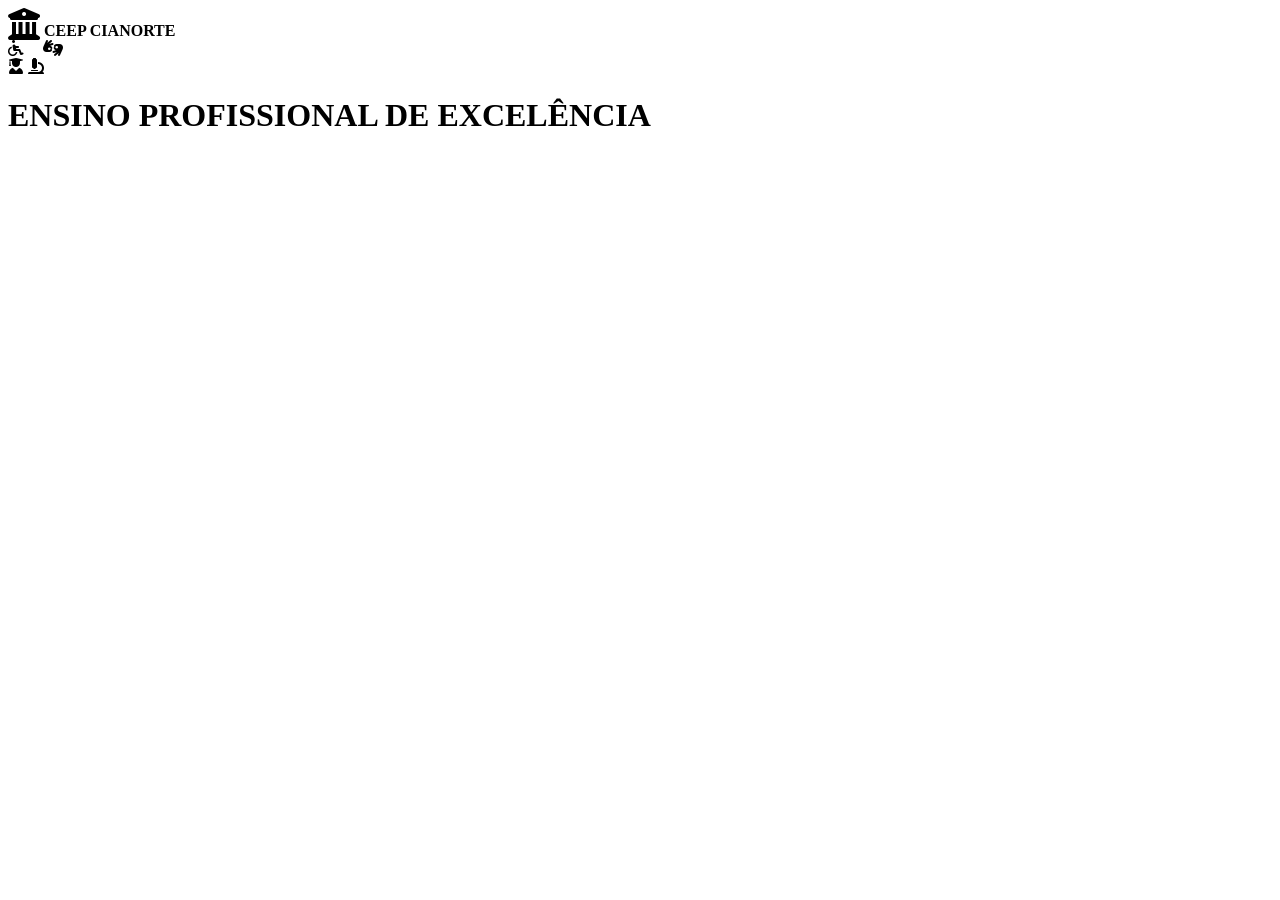
==== index.html @ 2038643c "Add files via upload" ====
<!doctype html>
<html lang="pt-br">
  <head>
    <meta charset="UTF-8" />
    <meta name="viewport" content="width=device-width, initial-scale=1.0" />
    <title>CEEP 2026</title>
    <link rel="stylesheet" href="./style.css" />
    <link
      rel="stylesheet"
      href="https://cdnjs.cloudflare.com/ajax/libs/font-awesome/6.0.0/css/all.min.css"
    />
  </head>
  <body>
    <header>
      <div class="logo-container">
        <i class="fas fa-university fa-2x" style="color: var(--azul-estado)">
        </i>
        <strong>CEEP CIANORTE</strong>
      </div>

      <nav>
        <i
          class="fas fa-wheelchair"
          title="Acessibilidade"
          style="margin-right: 15px; cursor: pointer"
        >
        </i>

        <i
          class="fas fa-hands-asl-interpreting"
          title="Libras"
          style="cursor: pointer"
        >
        </i>
      </nav>
    </header>
    <!--Area dividida-->
    <section class="hero">
      <div class="hero-ilustration">
        <i class="fas fa-user-graduate"></i>
        <i class="fas fa-microscope"></i>
        <i class="fas fa-laptopt-code"></i>
      </div>
    </section>
    <h1>ENSINO PROFISSIONAL DE EXCELÊNCIA</h1>
  </body>
</html>
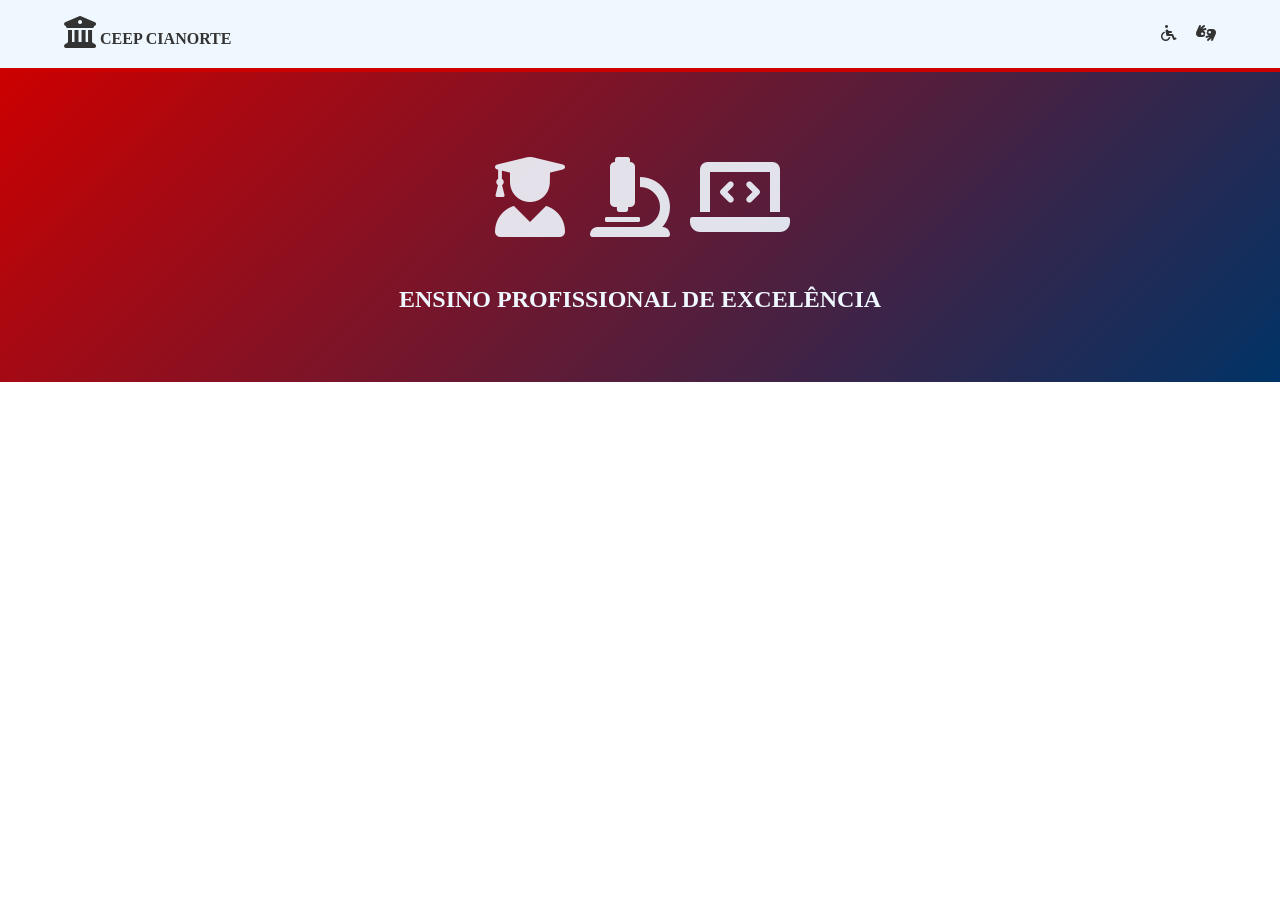
==== commit c2174239: "Add files via upload" ====
--- a/index.html
+++ b/index.html
@@ -29,8 +29,7 @@
         <i
           class="fas fa-hands-asl-interpreting"
           title="Libras"
-          style="cursor: pointer"
-        >
+          style="cursor: pointer">
         </i>
       </nav>
     </header>
@@ -39,9 +38,9 @@
       <div class="hero-ilustration">
         <i class="fas fa-user-graduate"></i>
         <i class="fas fa-microscope"></i>
-        <i class="fas fa-laptopt-code"></i>
+        <i class="fas fa-laptop-code"></i>
       </div>
+      <h1>ENSINO PROFISSIONAL DE EXCELÊNCIA</h1>
     </section>
-    <h1>ENSINO PROFISSIONAL DE EXCELÊNCIA</h1>
   </body>
 </html>
--- a/style.css
+++ b/style.css
@@ -0,0 +1,54 @@
+@import url('https://fonts.googleapis.com/css2?family=Roboto:ital,wght@0,100..900;1,100..900&display=swap');
+
+/*Variáveis de CSS*/
+
+:root{
+    --vermelho: #cc0000;
+    --amarelo: #fcc200;
+    --cinza: #c0c0c0;
+    --branco: #f0f8ff;
+    --texto: #333;
+}
+
+/*Reset Global*/
+*{
+    margin: 0;
+    padding: 0; 
+    box-sizing: border-box;
+}
+
+body{
+    font-family:"Roboto", Arial, Helvetica, sans-serif
+    background-color: var(--cinza);
+    color: var(--texto);
+    line-height: 1.6;
+}
+
+/*Cabeçalho*/
+header{
+    background-color: var(--branco);
+    padding: 1rem 5%;
+    display:flex;
+    justify-content: space-between;
+    align-items: center;
+    border-bottom: 4px solid var(--vermelho);
+    box-shadow: 0px 2px 5px rgba(0, 0, 0, 0.1);
+}
+
+.logo-container img{
+    height: 60px;
+    margin-right: 15px;
+}
+/*secao hero- banner principal*/
+.hero{
+    background: linear-gradient(135deg, var(--vermelho) 0%, #003366 100%);
+    color: var(--branco);
+    padding: 4rem 5%;
+    text-align: center;
+}
+
+.hero-ilustration{
+    font-size: 5rem;
+    margin-bottom: 1rem;
+    opacity: 0.9;
+}
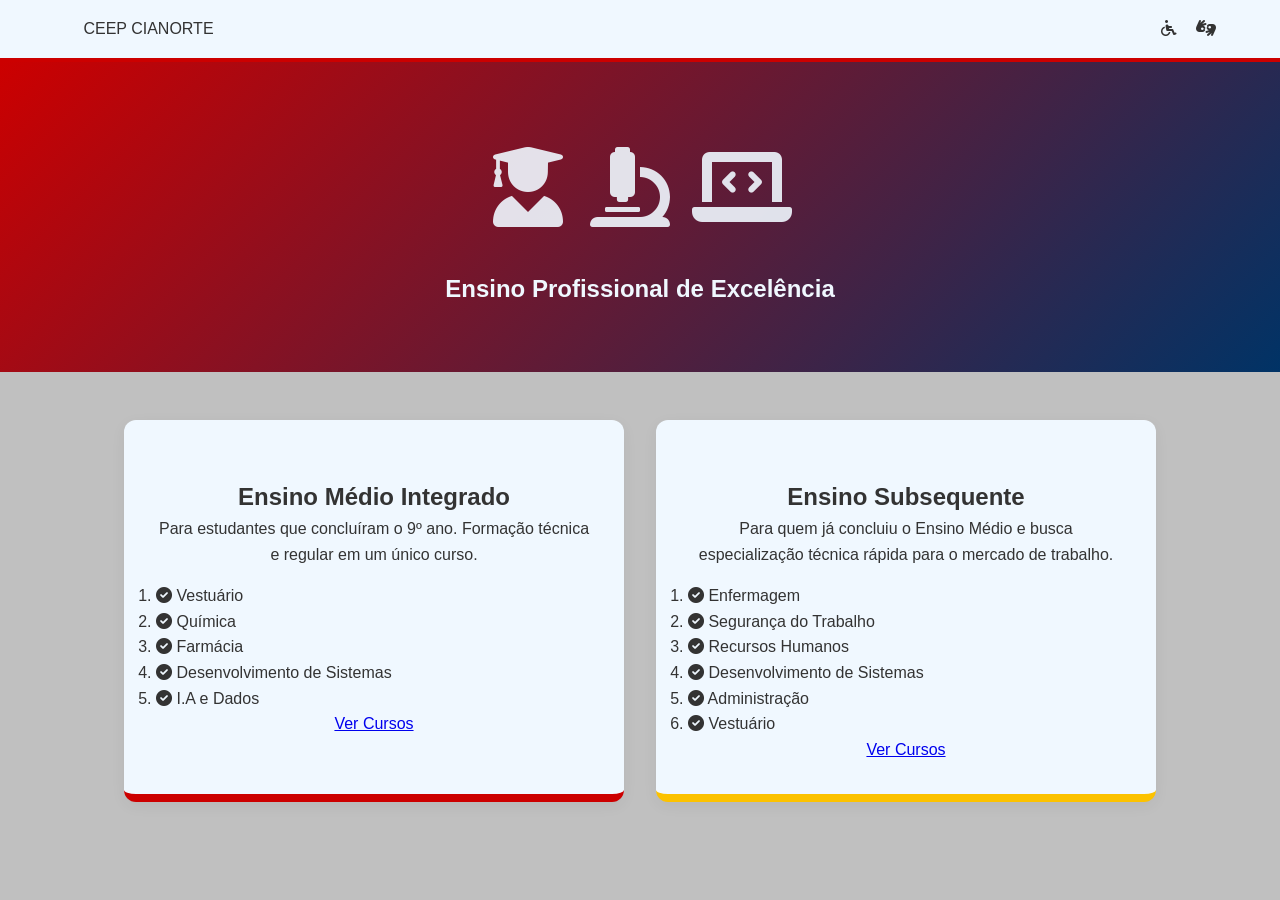
==== commit 7442e9e4: "Add files via upload" ====
--- a/index.html
+++ b/index.html
@@ -1,46 +1,133 @@
-<!doctype html>
+<!DOCTYPE html>
 <html lang="pt-br">
-  <head>
-    <meta charset="UTF-8" />
-    <meta name="viewport" content="width=device-width, initial-scale=1.0" />
+
+<head>
+    <meta charset="UTF-8">
+    <meta name="viewport" content="width=device-width, initial-scale=1.0">
+    
+    <!--link para icones do favicon-->
+    <link rel="apple-touch-icon" sizes="180x180" href="/apple-touch-icon.png">
+    <link rel="icon" type="image/png" sizes="32x32" href="/favicon-32x32.png">
+    <link rel="icon" type="image/png" sizes="16x16" href="/favicon-16x16.png">
+    <link rel="manifest" href="/site.webmanifest">
+  
+    <!--colocar o nome ceep 2026 no navegador-->
+    <link rel="shortcut icon" href="./CEEPlogobrasao-main/logoceep//favicon-16x16.png" type="image/x-icon">
     <title>CEEP 2026</title>
-    <link rel="stylesheet" href="./style.css" />
-    <link
-      rel="stylesheet"
-      href="https://cdnjs.cloudflare.com/ajax/libs/font-awesome/6.0.0/css/all.min.css"
-    />
-  </head>
-  <body>
+    <link rel="stylesheet" href="https://cdnjs.cloudflare.com/ajax/libs/font-awesome/6.0.0/css/all.min.css" />
+
+    <!--3º Link do CSS-->
+    <!--4º acrescentar no link do CSS ./-->
+    <link rel="stylesheet" href="./style.css">
+</head>
+
+<body>
+    <!--5º inserir as tag's de marcação-->
     <header>
-      <div class="logo-container">
-        <i class="fas fa-university fa-2x" style="color: var(--azul-estado)">
-        </i>
-        <strong>CEEP CIANORTE</strong>
-      </div>
+        <!-- <div class = "logo-container"></div>-->
+        <!--6º inserindo uma classe para estilizar o logo-->
+        <div class="logo-container">
+            <img src="./CEEPlogobrasao-main/brasao/android-chrome-512x512.png" alt=""
+            <strong> CEEP CIANORTE</strong>
+        </div>
 
-      <nav>
-        <i
-          class="fas fa-wheelchair"
-          title="Acessibilidade"
-          style="margin-right: 15px; cursor: pointer"
-        >
-        </i>
-
-        <i
-          class="fas fa-hands-asl-interpreting"
-          title="Libras"
-          style="cursor: pointer">
-        </i>
-      </nav>
+        <nav>
+            <i class="fas fa-wheelchair" title="Acessibilidade" style="margin-right: 15px; cursor:pointer"></i>
+            <i class="fas fa-hands-asl-interpreting" title="Libras" style="cursor : pointer"></i>
+        </nav>
     </header>
     <!--Area dividida-->
     <section class="hero">
-      <div class="hero-ilustration">
-        <i class="fas fa-user-graduate"></i>
-        <i class="fas fa-microscope"></i>
-        <i class="fas fa-laptop-code"></i>
-      </div>
-      <h1>ENSINO PROFISSIONAL DE EXCELÊNCIA</h1>
+        <div class="hero-ilustration">
+            <i class="fas fa-user-graduate"></i>
+            <i class="fas fa-microscope"></i>
+            <i class="fas fa-laptop-code"></i>
+        </div>
+        <h1> Ensino Profissional de Excelência</h1>
     </section>
-  </body>
-</html>
+    <!--Carregando parte principal-->
+    <main class="container-categorias">
+        <div class="card-container">
+            <div class="icon-box">
+                <i class="fas fa-book-read"></i>
+            </div>
+            <h2>Ensino Médio Integrado</h2>
+            <p>
+                Para estudantes que concluíram o 9º ano. Formação técnica e regular em um único curso.
+            </p>
+            <ul style="list-style: nome; margin-top: 1rem; text-align: left;">
+                <li>
+                    <i class="fas fa-check-circle" style="color: var(--azul-estado)">
+                    </i>
+                    Vestuário
+                </li>
+                <li>
+                    <i class="fas fa-check-circle" style="color: var(--azul-estado)">
+                    </i>
+                    Química
+                </li>
+                <li>
+                    <i class="fas fa-check-circle" style="color: var(--azul-estado)">
+                    </i>
+                    Farmácia
+                </li>
+                <li>
+                    <i class="fas fa-check-circle" style="color: var(--azul-estado)">
+                    </i>
+                    Desenvolvimento de Sistemas
+                </li>
+                <li>
+                    <i class="fas fa-check-circle" style="color: var(--azul-estado)">
+                    </i>
+                    I.A e Dados
+                </li>
+            </ul>
+            <a href="./Integrado.html" class="btn">Ver Cursos</a>
+        </div>
+        <div class="card-container subsequente ">
+            <div class="icon-box">
+                <i class="fas fa-book-read"></i>
+            </div>
+            <h2>Ensino Subsequente</h2>
+            <p>
+                Para quem já concluiu o Ensino Médio e busca especialização técnica rápida para o mercado de trabalho.
+            </p>
+            <ul style="list-style: nome; margin-top: 1rem; text-align: left;">
+                <li>
+                    <i class="fas fa-check-circle" style="color: var(--verde-estado)">
+                    </i>
+                    Enfermagem
+                </li>
+                <li>
+                    <i class="fas fa-check-circle" style="color: var(--verde-estado)">
+                    </i>
+                    Segurança do Trabalho
+                </li>
+                <li>
+                    <i class="fas fa-check-circle" style="color: var(--verde-estado)">
+                    </i>
+                    Recursos Humanos
+                </li>
+                <li>
+                    <i class="fas fa-check-circle" style="color: var(--verde-estado)">
+                    </i>
+                    Desenvolvimento de Sistemas
+                </li>
+                <li>
+                    <i class="fas fa-check-circle" style="color: var(--verde-estado)">
+                    </i>
+                    Administração
+                </li>
+                </li>
+                <li>
+                    <i class="fas fa-check-circle" style="color: var(--verde-estado)">
+                    </i>
+                    Vestuário
+                </li>
+            </ul>
+            <a href="./subsequente.html" class="btn">Ver Cursos</a>
+        </div>
+    </main>
+</body>
+
+</html>
--- a/style.css
+++ b/style.css
@@ -1,54 +1,91 @@
 @import url('https://fonts.googleapis.com/css2?family=Roboto:ital,wght@0,100..900;1,100..900&display=swap');
 
-/*Variáveis de CSS*/
 
 :root{
-    --vermelho: #cc0000;
-    --amarelo: #fcc200;
-    --cinza: #c0c0c0;
-    --branco: #f0f8ff;
+    --vermelho-ceep:#cc0000; 
+    --amarelo-ceep: #fcc200;
+    --cinza-claro: #c0c0c0;
+    --branco-ceep: #f0f8ff;
     --texto: #333;
 }
 
-/*Reset Global*/
 *{
-    margin: 0;
-    padding: 0; 
+    /* Reset Global*/
+
+    margin: 0; 
+    padding: 0;
     box-sizing: border-box;
 }
 
-body{
-    font-family:"Roboto", Arial, Helvetica, sans-serif
-    background-color: var(--cinza);
+body {
+    font-family: "Roboto", Arial, Helvetica, sans-serif;
+    background-color: var(--cinza-claro);
     color: var(--texto);
     line-height: 1.6;
+
 }
-
 /*Cabeçalho*/
-header{
-    background-color: var(--branco);
+header {
+    background-color: var(--branco-ceep);
     padding: 1rem 5%;
-    display:flex;
+    display: flex;
     justify-content: space-between;
     align-items: center;
-    border-bottom: 4px solid var(--vermelho);
-    box-shadow: 0px 2px 5px rgba(0, 0, 0, 0.1);
+    border-bottom: 4px solid var(--vermelho-ceep);
+    box-shadow: 0 2px 5px rgba(0,0,0,0.1) 
 }
 
 .logo-container img{
-    height: 60px;
+    height:60px;
     margin-right: 15px;
 }
-/*secao hero- banner principal*/
+
+/*Secao hero - banner principal, com gradiente*/
+
 .hero{
-    background: linear-gradient(135deg, var(--vermelho) 0%, #003366 100%);
-    color: var(--branco);
-    padding: 4rem 5%;
+    background: linear-gradient(135deg, var(--vermelho-ceep) 0%, #036 100%) ;
+    color: var(--branco-ceep);
+    padding:4rem 5%; 
     text-align: center;
+
 }
-
 .hero-ilustration{
     font-size: 5rem;
     margin-bottom: 1rem;
     opacity: 0.9;
 }
+/*Container de categorias*/
+
+.container-categorias{
+    display: flex;
+    gap: 2rem;
+    padding: 3rem 5%;
+    flex-wrap: wrap;
+    justify-content: center;
+}
+
+/*Estilização dos cards*/
+.card-container {
+    background-color: var(--branco-ceep);
+    border-radius: 12px;
+    padding: 2rem;
+    flex: 1;
+    min-width: 300px;
+    max-width: 500px;
+    text-align: center;
+    transition: transform 0.3s ease;
+    border-bottom: 8px solid var(--vermelho-ceep);
+    box-shadow: 0 4px 15px rgba(0,0,0,0.05);
+}
+.card-container.subsequente {
+    border-color: var(--amarelo-ceep);
+
+}
+/*Você colocou card-container em vez de card-categoria - Sempre que for programar os card lembrar disso para não dar erro*/
+
+.card-container:hover{
+    transform: translateY(-10px);
+}
+
+
+
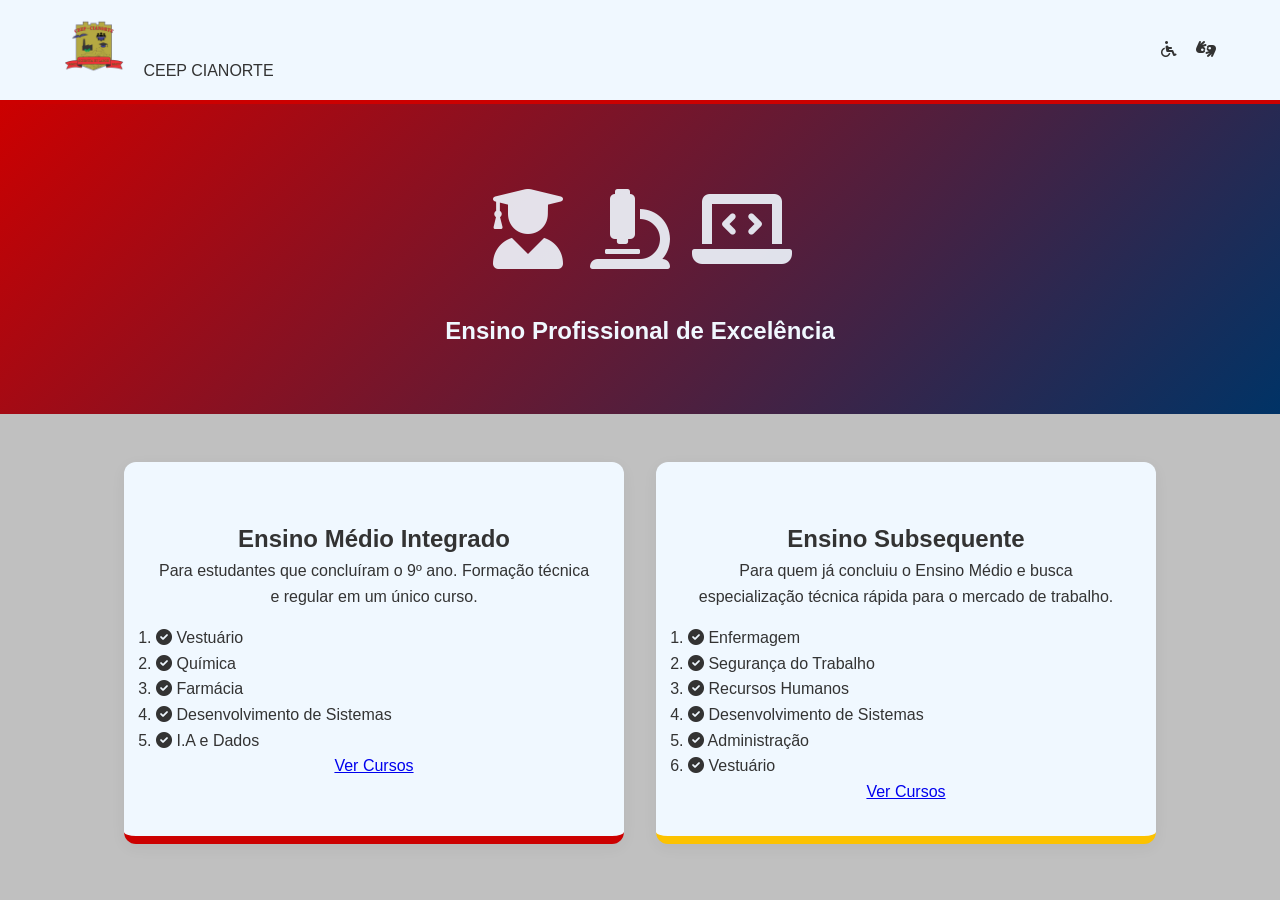
==== commit 11e25102: "Add files via upload" ====
--- a/index.html
+++ b/index.html
@@ -27,7 +27,7 @@
         <!-- <div class = "logo-container"></div>-->
         <!--6º inserindo uma classe para estilizar o logo-->
         <div class="logo-container">
-            <img src="./CEEPlogobrasao-main/brasao/android-chrome-512x512.png" alt=""
+            <img src="./CEEPlogobrasao-main/brasao/android-chrome-512x512.png" alt="Brasao CEEP"
             <strong> CEEP CIANORTE</strong>
         </div>
 
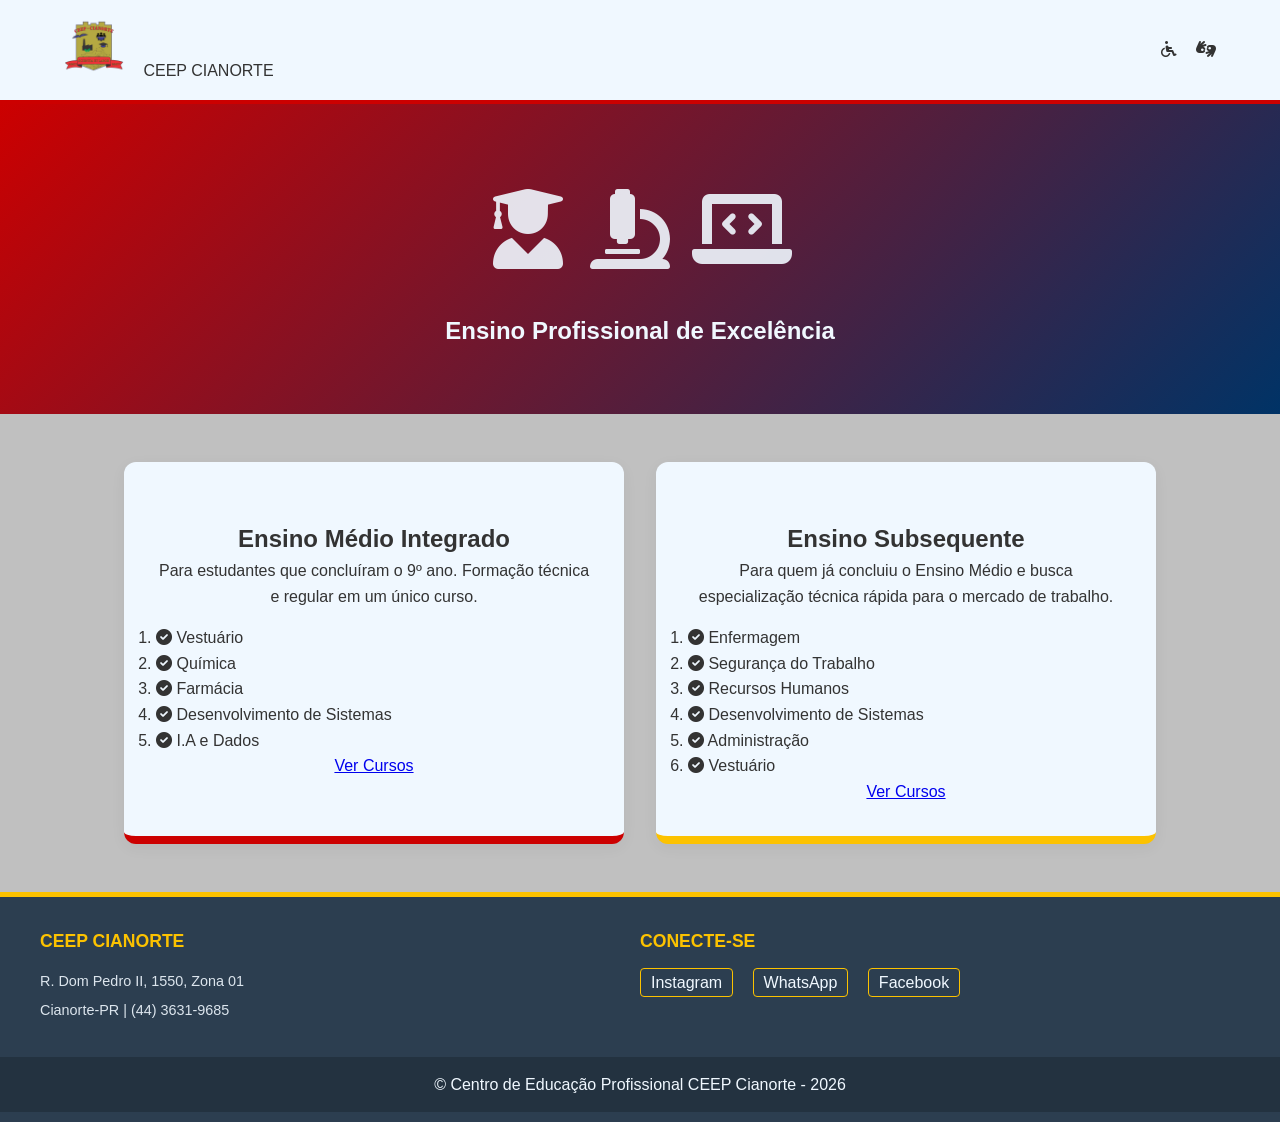
==== commit c0dbb0d0: "Add files via upload" ====
--- a/index.html
+++ b/index.html
@@ -128,6 +128,25 @@
             <a href="./subsequente.html" class="btn">Ver Cursos</a>
         </div>
     </main>
+
 </body>
+    <footer class = "site-footer">
+         <div class="footer-container">
+        <div class="footer-box">
+        <h3> CEEP CIANORTE</h3>
+        <p>R. Dom Pedro II, 1550, Zona 01</p>
+         <p>Cianorte-PR | (44) 3631-9685</p>
+        </div>
+    <div class="footer-box">
+        <h3> Conecte-se</h3>
+        <div class="footer-socials">
+            <a href="https://www.instagram.com/ceepcianorte/" target ="_blank">Instagram</a>
+            <a href = "https://wa.me/554436319685" target ="_blank"> WhatsApp</a>
+            <a href = "https://facebook.com/ceepcianorte" target ="_blank"> Facebook</a>
+        </div>
+    </div>
+     </div>
+    <div class="footer-copy"
+    <p>&copy; Centro de Educação Profissional CEEP Cianorte - 2026</p>
 
-</html>+</html>
--- a/style.css
+++ b/style.css
@@ -87,5 +87,65 @@
     transform: translateY(-10px);
 }
 
+/*Estilo base para o rodapé*/
+.site-footer{
+    background-color: #2c3e50;
+    color: var(--branco-ceep);
+    border-top:5px solid var(--amarelo-ceep);
+    padding: 30px 0 10px 0;
+    width: 100%;
 
+    /*efeito de aparecer ao rolar:
+    isto faz com que o rodapé "fique parado" atrás do contéudo ou apareça no fim;*/
+    position: relative;
+    z-index: 10;
+}
+.footer-container{
+    max-width: 1200px;
+    margin: 0 auto; 
+    display: flex;
+    justify-content: space-around;
+    flex-wrap: wrap;
+}
+.footer-box{
+    flex: 1;
+    min-width: 250px;
+}
+.footer-box h3{
+    color: var(--amarelo-ceep);
+    margin-bottom: 15px;
+    font-size: 1.1rem;
+    text-transform: uppercase;
+}
+.footer-box p{
+    font-size: 0.9rem;
+    margin-bottom: 5px;
+    opacity: 0.9;
+}
+.footer-socials a{
+    color: var(--branco-ceep);
+    text-decoration: none;
+    margin-right: 15px;
+    padding: 5px 10px;
+    border: 1px solid var(--amarelo-ceep);
+    border-radius: 4px;
+    transition: 0.3s;
+}
+.footer-socials a:hover{
+    background-color: var(--amarelo-ceep);
+    color: #2c3e50;
+}
 
+.footer-copy{
+    text-align: center;
+    margin-top: 30px;
+    padding: 15px;
+    background-color: rgba(0, 0, 0, 0.2);
+}
+/*responsividade*/
+@media (max-width: 768){
+    .footer-container{
+        flex-direction: column;
+        text-align: center;
+    }
+}
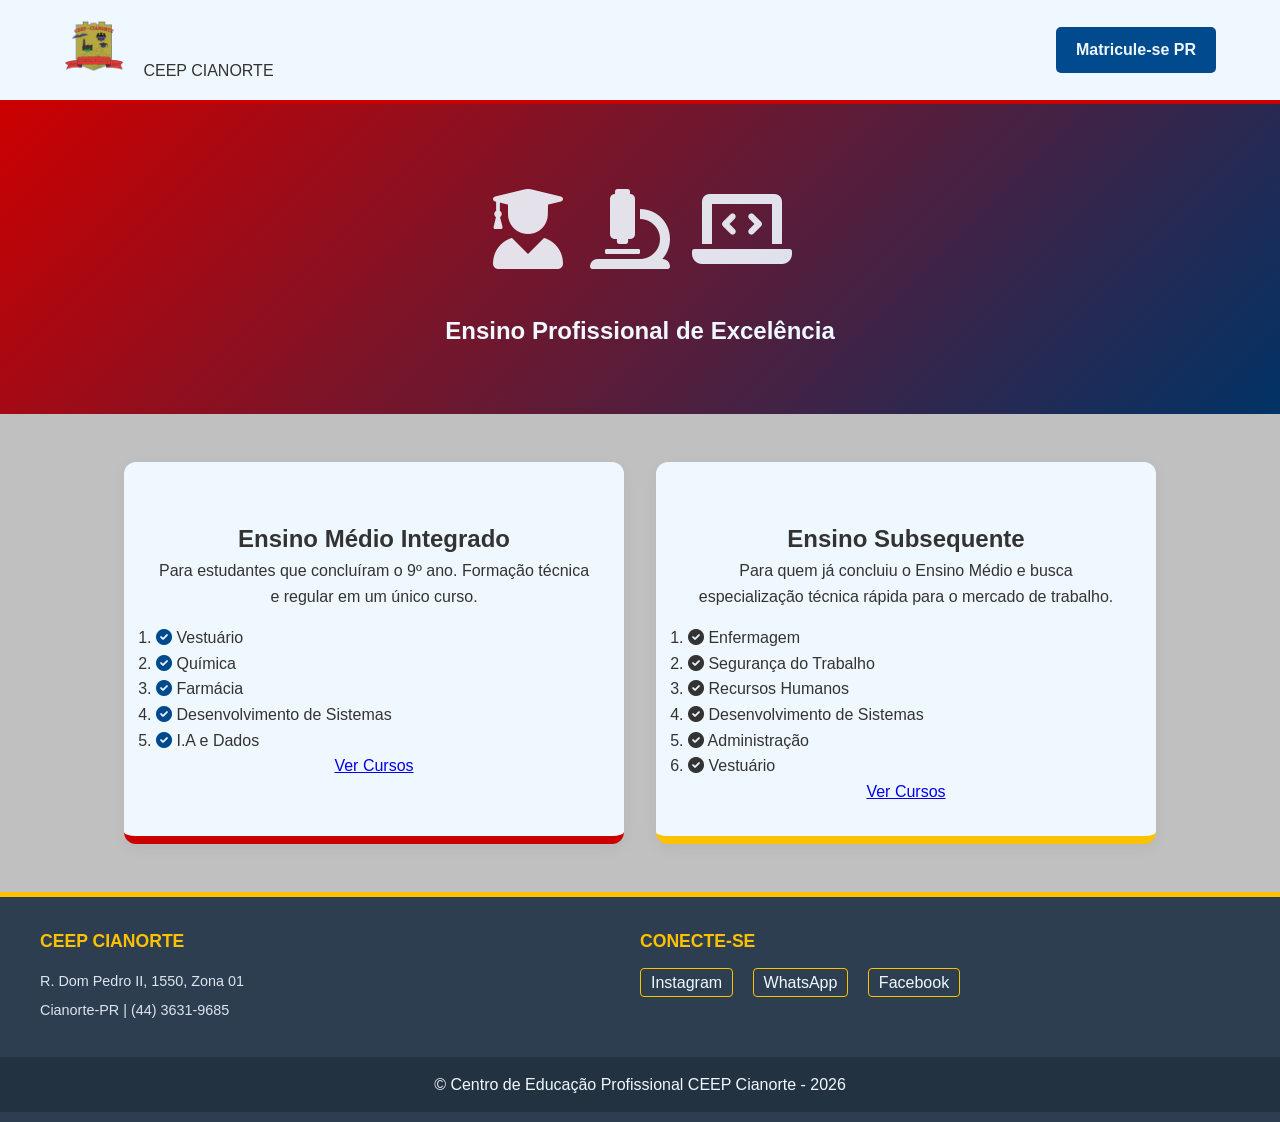
==== commit 88cfb90f: "Add files via upload" ====
--- a/index.html
+++ b/index.html
@@ -32,10 +32,13 @@
         </div>
 
         <nav>
-            <i class="fas fa-wheelchair" title="Acessibilidade" style="margin-right: 15px; cursor:pointer"></i>
-            <i class="fas fa-hands-asl-interpreting" title="Libras" style="cursor : pointer"></i>
-        </nav>
-    </header>
+            <div class="header-actions"></div>
+            <a href="https://www.areadoaluno.seed.pr.gov.br/servicosaoaluno/pages/publico/login.jsf"
+            target="_blank"
+            class="btn-matricula">Matricule-se PR</a>
+        </div>
+    </nav>
+</header>
     <!--Area dividida-->
     <section class="hero">
         <div class="hero-ilustration">
@@ -129,7 +132,7 @@
         </div>
     </main>
 
-</body>
+
     <footer class = "site-footer">
          <div class="footer-container">
         <div class="footer-box">
@@ -148,5 +151,20 @@
      </div>
     <div class="footer-copy"
     <p>&copy; Centro de Educação Profissional CEEP Cianorte - 2026</p>
+    </footer>
 
+    <!-- Início do VLibras -->
+<div vw class="enabled">
+  <div vw-access-button class="active"></div>
+  <div vw-plugin-wrapper>
+    <div class="vw-plugin-top-wrapper"></div>
+  </div>
+</div>
+<script src="https://vlibras.gov.br/app/vlibras-plugin.js"></script>
+<script>
+  new window.VLibras.Widget('https://vlibras.gov.br/app');
+</script>
+<!-- Fim do VLibras -->
+
+</body>
 </html>
--- a/style.css
+++ b/style.css
@@ -7,6 +7,8 @@
     --cinza-claro: #c0c0c0;
     --branco-ceep: #f0f8ff;
     --texto: #333;
+    --azul-estado: #004a8d; 
+
 }
 
 *{
@@ -53,6 +55,21 @@
     font-size: 5rem;
     margin-bottom: 1rem;
     opacity: 0.9;
+}
+.btn-matricula{
+    background-color: var(--azul-estado);
+    color: var(--branco-ceep);
+    padding: 10px 20px;
+    text-decoration: none;
+    border-radius: 5px;
+    font-weight: bold;
+    transition: background-color 0.3s ease;
+    display: inline-block;
+
+}
+.btn-matricula:hover{
+    background-color: #003366;
+    color: #f0f0f0;
 }
 /*Container de categorias*/
 
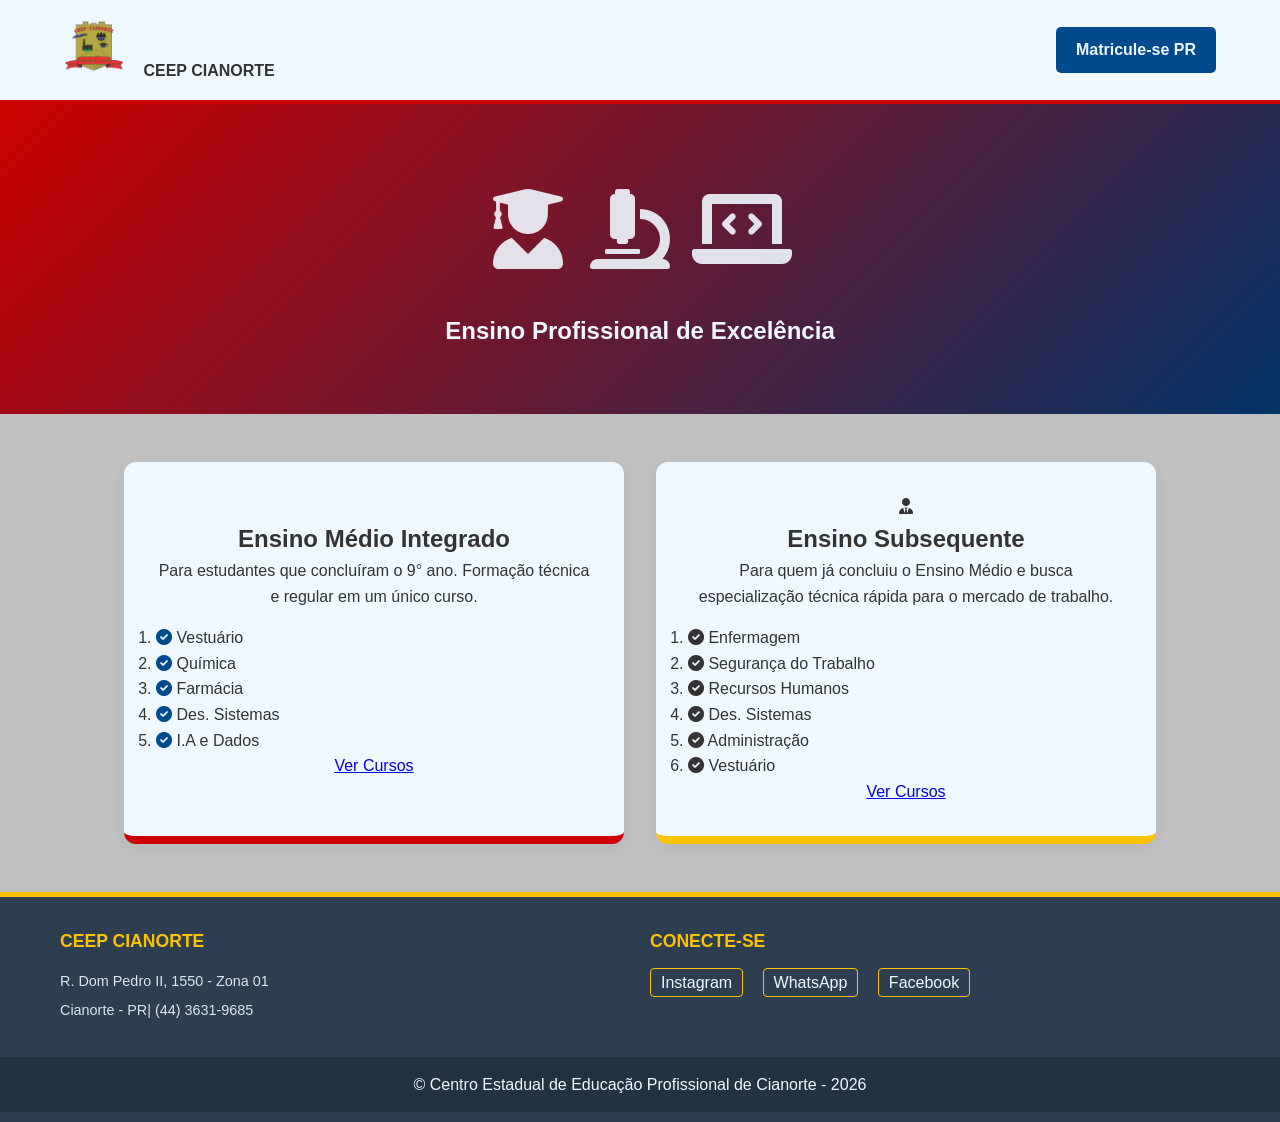
==== commit 2617410b: "Add files via upload" ====
--- a/index.html
+++ b/index.html
@@ -1,64 +1,66 @@
 <!DOCTYPE html>
+<!--1° - trocar a linguagem-->
 <html lang="pt-br">
 
 <head>
     <meta charset="UTF-8">
     <meta name="viewport" content="width=device-width, initial-scale=1.0">
-    
+
     <!--link para icones do favicon-->
     <link rel="apple-touch-icon" sizes="180x180" href="/apple-touch-icon.png">
     <link rel="icon" type="image/png" sizes="32x32" href="/favicon-32x32.png">
     <link rel="icon" type="image/png" sizes="16x16" href="/favicon-16x16.png">
     <link rel="manifest" href="/site.webmanifest">
-  
-    <!--colocar o nome ceep 2026 no navegador-->
-    <link rel="shortcut icon" href="./CEEPlogobrasao-main/logoceep//favicon-16x16.png" type="image/x-icon">
+
+    <!--2º colocar o nome ceep 2026 no navegador-->
+    <link rel="shortcut icon" href="./CEEPlogobrasao-main/logoceep/favicon-16x16.png" type="image/x-icon">
     <title>CEEP 2026</title>
+    <!--3°link do css, acrescentar ./-->
+    <link rel="stylesheet" href="./style.css">
+    <!--link para icones externos-->
     <link rel="stylesheet" href="https://cdnjs.cloudflare.com/ajax/libs/font-awesome/6.0.0/css/all.min.css" />
-
-    <!--3º Link do CSS-->
-    <!--4º acrescentar no link do CSS ./-->
-    <link rel="stylesheet" href="./style.css">
 </head>
 
 <body>
-    <!--5º inserir as tag's de marcação-->
+    <!--4° inserir as tag's de marcação-->
     <header>
-        <!-- <div class = "logo-container"></div>-->
-        <!--6º inserindo uma classe para estilizar o logo-->
+        <!--inserindo um classe para estilização do logo-->
         <div class="logo-container">
-            <img src="./CEEPlogobrasao-main/brasao/android-chrome-512x512.png" alt="Brasao CEEP"
-            <strong> CEEP CIANORTE</strong>
+            <img src="./CEEPlogobrasao-main/brasao/android-chrome-512x512.png" alt="Brasão CEEP">
+            <strong>CEEP CIANORTE</strong>
         </div>
-
         <nav>
-            <div class="header-actions"></div>
-            <a href="https://www.areadoaluno.seed.pr.gov.br/servicosaoaluno/pages/publico/login.jsf"
-            target="_blank"
-            class="btn-matricula">Matricule-se PR</a>
-        </div>
-    </nav>
-</header>
+            <div class="header-actions">
+                <a href="https://www.areadoaluno.seed.pr.gov.br/servicosaoaluno/pages/publico/login.jsf"
+                target="_blank"
+                class="btn-matricula">Matricule-se PR</a>
+            </div>
+        </nav>
+    </header>
     <!--Area dividida-->
     <section class="hero">
         <div class="hero-ilustration">
             <i class="fas fa-user-graduate"></i>
             <i class="fas fa-microscope"></i>
             <i class="fas fa-laptop-code"></i>
+
         </div>
-        <h1> Ensino Profissional de Excelência</h1>
+        <h1>Ensino Profissional de Excelência</h1>
     </section>
-    <!--Carregando parte principal-->
+    <!--carregando parte principal-->
     <main class="container-categorias">
-        <div class="card-container">
+        <div class="card-categoria">
             <div class="icon-box">
                 <i class="fas fa-book-read"></i>
             </div>
             <h2>Ensino Médio Integrado</h2>
             <p>
-                Para estudantes que concluíram o 9º ano. Formação técnica e regular em um único curso.
+                Para estudantes que concluíram
+                o 9° ano. Formação técnica e
+                regular em um único curso.
             </p>
-            <ul style="list-style: nome; margin-top: 1rem; text-align: left;">
+            <ul style="list-style: nome; margin-top: 1rem;
+            text-align: left;">
                 <li>
                     <i class="fas fa-check-circle" style="color: var(--azul-estado)">
                     </i>
@@ -68,6 +70,7 @@
                     <i class="fas fa-check-circle" style="color: var(--azul-estado)">
                     </i>
                     Química
+
                 </li>
                 <li>
                     <i class="fas fa-check-circle" style="color: var(--azul-estado)">
@@ -77,7 +80,7 @@
                 <li>
                     <i class="fas fa-check-circle" style="color: var(--azul-estado)">
                     </i>
-                    Desenvolvimento de Sistemas
+                    Des. Sistemas
                 </li>
                 <li>
                     <i class="fas fa-check-circle" style="color: var(--azul-estado)">
@@ -85,17 +88,21 @@
                     I.A e Dados
                 </li>
             </ul>
-            <a href="./Integrado.html" class="btn">Ver Cursos</a>
+            <a href="./integrado.html" class="btn" id=" l11">Ver Cursos</a>
         </div>
-        <div class="card-container subsequente ">
+
+        <div class="card-categoria subsequente">
             <div class="icon-box">
-                <i class="fas fa-book-read"></i>
+                <i class="fas fa-user-tie"></i>
             </div>
             <h2>Ensino Subsequente</h2>
             <p>
-                Para quem já concluiu o Ensino Médio e busca especialização técnica rápida para o mercado de trabalho.
+                Para quem já concluiu o Ensino Médio
+                e busca especialização técnica
+                rápida para o mercado de trabalho.
             </p>
-            <ul style="list-style: nome; margin-top: 1rem; text-align: left;">
+            <ul style="list-style: nome; margin-top: 1rem;
+            text-align: left;">
                 <li>
                     <i class="fas fa-check-circle" style="color: var(--verde-estado)">
                     </i>
@@ -105,6 +112,7 @@
                     <i class="fas fa-check-circle" style="color: var(--verde-estado)">
                     </i>
                     Segurança do Trabalho
+
                 </li>
                 <li>
                     <i class="fas fa-check-circle" style="color: var(--verde-estado)">
@@ -114,13 +122,12 @@
                 <li>
                     <i class="fas fa-check-circle" style="color: var(--verde-estado)">
                     </i>
-                    Desenvolvimento de Sistemas
+                    Des. Sistemas
                 </li>
                 <li>
                     <i class="fas fa-check-circle" style="color: var(--verde-estado)">
                     </i>
                     Administração
-                </li>
                 </li>
                 <li>
                     <i class="fas fa-check-circle" style="color: var(--verde-estado)">
@@ -131,40 +138,39 @@
             <a href="./subsequente.html" class="btn">Ver Cursos</a>
         </div>
     </main>
+    <footer class="site-footer">
+        <div class="footer-container">
+            <div class="footer-box">
+                <h3>CEEP Cianorte</h3>
+                <p>R. Dom Pedro II, 1550 - Zona 01</p>
+                <p>Cianorte - PR| (44) 3631-9685</p>
+            </div>
+            <div class="footer-box">
+                <h3>Conecte-se</h3>
+                <div class="footer-socials">
+                    <a href="https://instagram.com/ceep_cianorte" target="_blank">Instagram</a>
+                    <a href="https://wa.me/554436319685" target="_blank">WhatsApp</a>
+                    <a href="https://facebook.com/ceepcianorte" target="_blank">Facebook</a>
+                </div>
+            </div>
+        </div>
+        <div class="footer-copy">
+            <p>&copy; Centro Estadual de Educação Profissional de Cianorte - 2026</p>
+        </div>
+    </footer>
 
-
-    <footer class = "site-footer">
-         <div class="footer-container">
-        <div class="footer-box">
-        <h3> CEEP CIANORTE</h3>
-        <p>R. Dom Pedro II, 1550, Zona 01</p>
-         <p>Cianorte-PR | (44) 3631-9685</p>
-        </div>
-    <div class="footer-box">
-        <h3> Conecte-se</h3>
-        <div class="footer-socials">
-            <a href="https://www.instagram.com/ceepcianorte/" target ="_blank">Instagram</a>
-            <a href = "https://wa.me/554436319685" target ="_blank"> WhatsApp</a>
-            <a href = "https://facebook.com/ceepcianorte" target ="_blank"> Facebook</a>
+    <!--código do VLibras-->
+    <div vw class="enabled">
+        <div vw-access-button class="active"></div>
+        <div vw-plugin-wrapper>
+            <div class="vw-plugin-top-wrapper"></div>
         </div>
     </div>
-     </div>
-    <div class="footer-copy"
-    <p>&copy; Centro de Educação Profissional CEEP Cianorte - 2026</p>
-    </footer>
-
-    <!-- Início do VLibras -->
-<div vw class="enabled">
-  <div vw-access-button class="active"></div>
-  <div vw-plugin-wrapper>
-    <div class="vw-plugin-top-wrapper"></div>
-  </div>
-</div>
-<script src="https://vlibras.gov.br/app/vlibras-plugin.js"></script>
-<script>
-  new window.VLibras.Widget('https://vlibras.gov.br/app');
-</script>
-<!-- Fim do VLibras -->
+    <script src="https://vlibras.gov.br/app/vlibras-plugin.js"></script>
+    <script>
+        new window.VLibras.Widget('https://vlibras.gov.br/app');
+    </script>
 
 </body>
-</html>
+
+</html>
--- a/style.css
+++ b/style.css
@@ -1,56 +1,51 @@
 @import url('https://fonts.googleapis.com/css2?family=Roboto:ital,wght@0,100..900;1,100..900&display=swap');
 
-
+/*Variaáveis de CSS*/
 :root{
-    --vermelho-ceep:#cc0000; 
+    --vermelho-ceep: #cc0000;
     --amarelo-ceep: #fcc200;
     --cinza-claro: #c0c0c0;
     --branco-ceep: #f0f8ff;
     --texto: #333;
-    --azul-estado: #004a8d; 
-
-}
-
+    --azul-estado: #004a8d;
+}
+
+/*Reset Global*/
 *{
-    /* Reset Global*/
-
-    margin: 0; 
+    margin: 0;
     padding: 0;
     box-sizing: border-box;
 }
 
-body {
-    font-family: "Roboto", Arial, Helvetica, sans-serif;
+body{
+    font-family:"Roboto", Arial, Helvetica, sans-serif;
     background-color: var(--cinza-claro);
     color: var(--texto);
     line-height: 1.6;
-
 }
 /*Cabeçalho*/
-header {
+header{
     background-color: var(--branco-ceep);
     padding: 1rem 5%;
     display: flex;
     justify-content: space-between;
     align-items: center;
     border-bottom: 4px solid var(--vermelho-ceep);
-    box-shadow: 0 2px 5px rgba(0,0,0,0.1) 
+    box-shadow: 0px 2px 5px rgba(0, 0, 0, 0.1);
 }
 
 .logo-container img{
-    height:60px;
+    height: 60px;
     margin-right: 15px;
 }
-
 /*Secao hero - banner principal, com gradiente*/
-
 .hero{
-    background: linear-gradient(135deg, var(--vermelho-ceep) 0%, #036 100%) ;
+    background: linear-gradient(135deg, var(--vermelho-ceep) 0%, #003366 100%);
     color: var(--branco-ceep);
-    padding:4rem 5%; 
-    text-align: center;
-
-}
+    padding: 4rem 5%;
+    text-align: center;
+}
+
 .hero-ilustration{
     font-size: 5rem;
     margin-bottom: 1rem;
@@ -65,14 +60,13 @@
     font-weight: bold;
     transition: background-color 0.3s ease;
     display: inline-block;
-
 }
 .btn-matricula:hover{
     background-color: #003366;
     color: #f0f0f0;
 }
-/*Container de categorias*/
-
+
+/*CONTAINER DE CATEGORIAS*/
 .container-categorias{
     display: flex;
     gap: 2rem;
@@ -80,10 +74,9 @@
     flex-wrap: wrap;
     justify-content: center;
 }
-
-/*Estilização dos cards*/
-.card-container {
-    background-color: var(--branco-ceep);
+/*ESTILIZAÇÃO DOS CARDS*/
+.card-categoria{
+    background: var(--branco-ceep);
     border-radius: 12px;
     padding: 2rem;
     flex: 1;
@@ -92,37 +85,37 @@
     text-align: center;
     transition: transform 0.3s ease;
     border-bottom: 8px solid var(--vermelho-ceep);
-    box-shadow: 0 4px 15px rgba(0,0,0,0.05);
-}
-.card-container.subsequente {
+    box-shadow: 0 4px 15px rgba(0, 0, 0, 0.05);
+}
+.card-categoria.subsequente{
+
     border-color: var(--amarelo-ceep);
-
-}
-/*Você colocou card-container em vez de card-categoria - Sempre que for programar os card lembrar disso para não dar erro*/
-
-.card-container:hover{
+}
+.card-categoria:hover{
     transform: translateY(-10px);
 }
 
-/*Estilo base para o rodapé*/
+/*Estilo base para o Rodapé*/
 .site-footer{
     background-color: #2c3e50;
     color: var(--branco-ceep);
-    border-top:5px solid var(--amarelo-ceep);
+    border-top: 5px solid var(--amarelo-ceep);
     padding: 30px 0 10px 0;
     width: 100%;
-
-    /*efeito de aparecer ao rolar:
-    isto faz com que o rodapé "fique parado" atrás do contéudo ou apareça no fim;*/
+/*efeito de aparecer ao rolar:
+isto faz com que o rodapé "fique parado" atrás
+do conteúdo ou apareça no fim*/
     position: relative;
     z-index: 10;
 }
 .footer-container{
     max-width: 1200px;
-    margin: 0 auto; 
+    margin: 0 auto;
     display: flex;
     justify-content: space-around;
     flex-wrap: wrap;
+    gap: 20px;
+    padding: 0 20px;
 }
 .footer-box{
     flex: 1;
@@ -152,7 +145,6 @@
     background-color: var(--amarelo-ceep);
     color: #2c3e50;
 }
-
 .footer-copy{
     text-align: center;
     margin-top: 30px;
@@ -165,4 +157,148 @@
         flex-direction: column;
         text-align: center;
     }
-}
+    .cursos-detalhes{
+        padding: 40px 15px;
+    }
+     .container-titulo h2 {
+        font-size: 1.6rem;
+    }
+
+    .detalhe-item {
+        padding: 20px;
+    }
+}
+
+/*página subsequente*/
+.cursos-detalhes{
+    padding: 60px 20px;
+    background-color: #f4f7f6;
+    text-align: center;
+}
+.container-titulo h2{
+    color: var(--amarelo-ceep);
+    font-size: 2rem;
+    margin-bottom: 10px;
+}
+.grid-detalhes{
+    display: grid;
+    grid-template-columns: repeat(auto-fit, minmax(250px, 1fr));
+    gap: 20px;
+    max-width: 1200px;
+    margin: 40px auto 0;
+}
+.detalhe-item{
+    background: white;
+    padding: 30px;
+    border-radius: 10px;
+    box-shadow: 0 4px 15px rgba(0, 0, 0, 0.05);
+    transition: transform 0.3s ease;
+}
+.detalhe-item:hover{
+    transform: translateY(-5px);
+    border-bottom: 4px solid var(--amarelo-ceep);
+}
+.detalhe-item i{
+    font-size: 2.5rem;
+    color: var(--amarelo-ceep);
+    /*Nas datas comemorativas, colocar cores relacionadas*/
+    margin-bottom: 15px;
+}
+.detalhe-item h3{
+    margin-bottom: 12px;
+    color: #333;
+}
+.detalhe-item p{
+    font-size: 0.95rem;
+    color: #666;
+    line-height: 1.5;
+}
+
+/*página integrado*/
+.secao-lista-cursos{
+    max-width: 1200px;
+    margin: 0 auto;
+    padding: 50px 20px;
+}
+.bloco-modalidade{
+    margin-bottom: 60px;
+}
+.titulo-modalidade{
+    text-align: center;
+    margin-bottom: 35px;
+}
+.titulo-modalidade h2{
+    font-size: 2rem;
+    margin-bottom: 8px;
+}
+.titulo-modalidade.integrado h2{
+    color: var(--vermelho-ceep);
+}
+.titulo-modalidade p{
+    color: var(--texto);
+    font-size: 1.05rem;
+}
+.grid-cursos-detalhes{
+    display: grid;
+    grid-template-columns: repeat(auto-fit, minmax(280px, 1fr));
+    gap: 25px;
+}
+.card-curso-item{
+    background-color: #ffffff;
+    padding: 30px 25px;
+    border-radius: 8px;
+    box-shadow: 0 4px 15px rgba(0, 0, 0, 0.05);
+    transition: transform 0.3s, box-shadow 0.3s ease;
+}
+.card-curso-item:hover{
+    transform: translateY(-5px);
+    box-shadow: 0 4px 25px rgba(0, 0, 0, 0.1);
+    border-bottom: 4px solid var(--vermelho-ceep);
+    
+}
+.integrado-border i{
+    color: var(--vermelho-ceep);
+}
+.card-curso-item i{
+    font-size: 2.5rem;
+    margin-bottom: 15px;
+    display: inline-block;
+}
+.card-curso-item h3{
+    font-size: 1.25rem;
+    color: #333;
+    margin-bottom: 12px;
+}
+.card-curso-item p{
+    font-size: 0.95rem;
+    color: #666;
+    line-height: 1.5;
+}
+.card-curso-item.integrado-border:hover{
+    border-top: 4px solid var(--vermelho-ceep);
+}
+/*regras de responsividade (media queries)*/
+@media (max-width: 768px){
+    .secao-lista-cursos{
+        padding: 30px 15px;
+    }
+    .titulo-modalidade h2{
+        font-size: 1.6rem;
+    }
+    .titulo-modalidade p{
+        font-size: 0.95rem;
+    }
+    .grid-cursos-detalhes{
+        grid-template-columns: repeat(auto-fit, minmax(240px, 1fr));
+        gap: 20px;
+    }
+}
+
+    @media (max-width: 480px){
+        .grid-cursos-detalhes{
+            grid-template-columns: 1fr;
+        }
+        .card-curso-item{
+            padding: 20px;
+        }
+    }
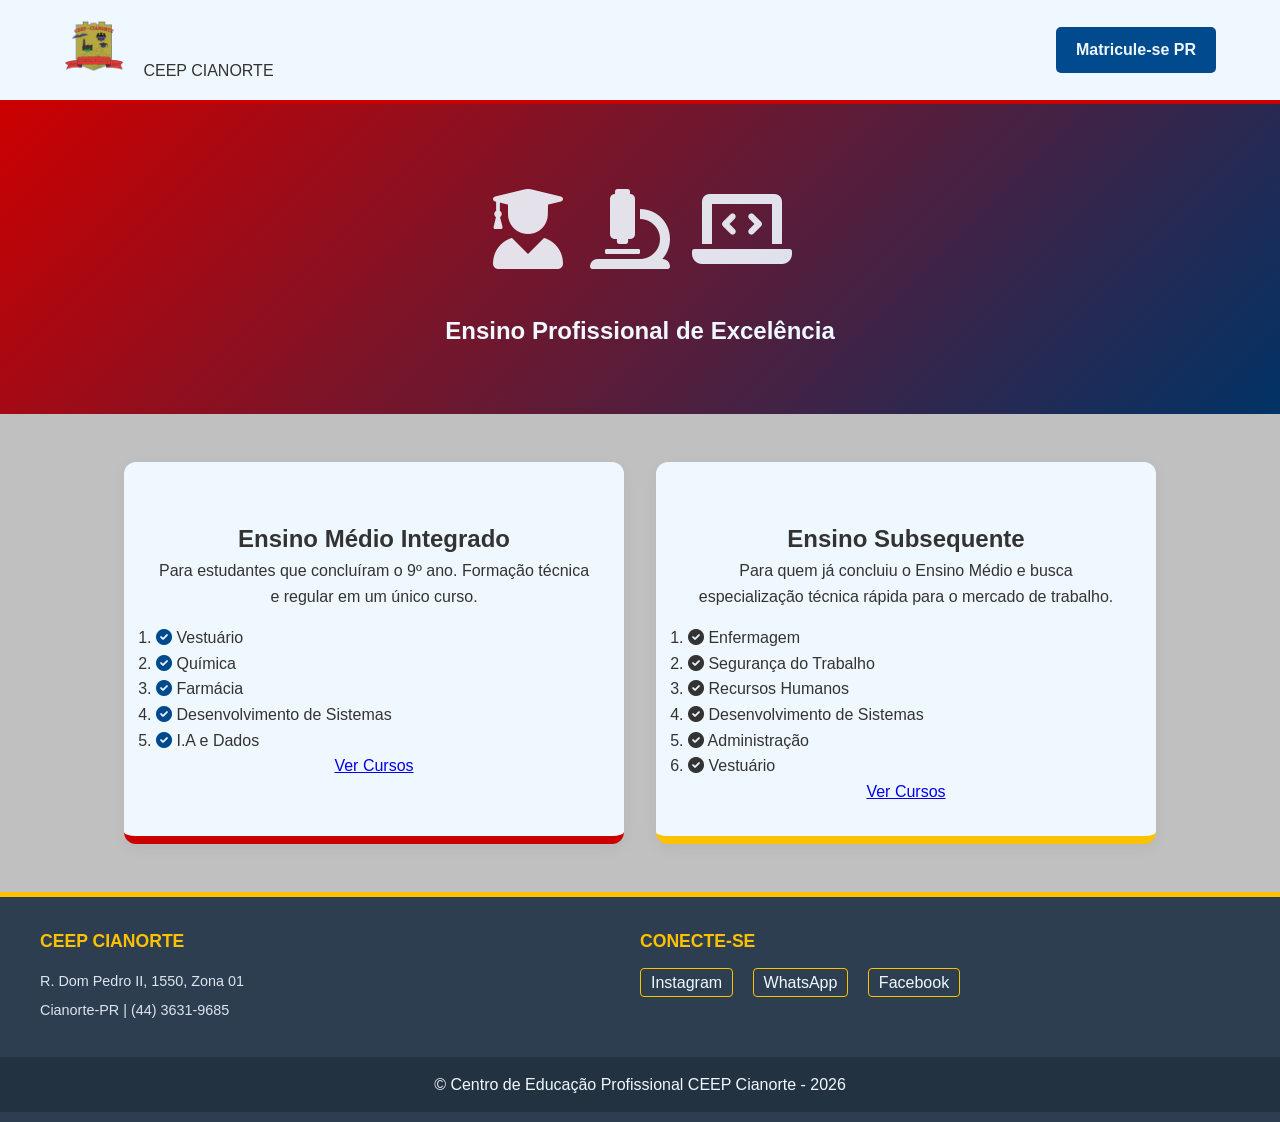
==== commit cdfeedd0: "Add files via upload" ====
--- a/index.html
+++ b/index.html
@@ -1,66 +1,64 @@
 <!DOCTYPE html>
-<!--1° - trocar a linguagem-->
 <html lang="pt-br">
 
 <head>
     <meta charset="UTF-8">
     <meta name="viewport" content="width=device-width, initial-scale=1.0">
-
+    
     <!--link para icones do favicon-->
     <link rel="apple-touch-icon" sizes="180x180" href="/apple-touch-icon.png">
     <link rel="icon" type="image/png" sizes="32x32" href="/favicon-32x32.png">
     <link rel="icon" type="image/png" sizes="16x16" href="/favicon-16x16.png">
     <link rel="manifest" href="/site.webmanifest">
+  
+    <!--colocar o nome ceep 2026 no navegador-->
+    <link rel="shortcut icon" href="./CEEPlogobrasao-main/logoceep//favicon-16x16.png" type="image/x-icon">
+    <title>CEEP 2026</title>
+    <link rel="stylesheet" href="https://cdnjs.cloudflare.com/ajax/libs/font-awesome/6.0.0/css/all.min.css" />
 
-    <!--2º colocar o nome ceep 2026 no navegador-->
-    <link rel="shortcut icon" href="./CEEPlogobrasao-main/logoceep/favicon-16x16.png" type="image/x-icon">
-    <title>CEEP 2026</title>
-    <!--3°link do css, acrescentar ./-->
+    <!--3º Link do CSS-->
+    <!--4º acrescentar no link do CSS ./-->
     <link rel="stylesheet" href="./style.css">
-    <!--link para icones externos-->
-    <link rel="stylesheet" href="https://cdnjs.cloudflare.com/ajax/libs/font-awesome/6.0.0/css/all.min.css" />
 </head>
 
 <body>
-    <!--4° inserir as tag's de marcação-->
+    <!--5º inserir as tag's de marcação-->
     <header>
-        <!--inserindo um classe para estilização do logo-->
+        <!-- <div class = "logo-container"></div>-->
+        <!--6º inserindo uma classe para estilizar o logo-->
         <div class="logo-container">
-            <img src="./CEEPlogobrasao-main/brasao/android-chrome-512x512.png" alt="Brasão CEEP">
-            <strong>CEEP CIANORTE</strong>
+            <img src="./CEEPlogobrasao-main/brasao/android-chrome-512x512.png" alt="Brasao CEEP"
+            <strong> CEEP CIANORTE</strong>
         </div>
+
         <nav>
-            <div class="header-actions">
-                <a href="https://www.areadoaluno.seed.pr.gov.br/servicosaoaluno/pages/publico/login.jsf"
-                target="_blank"
-                class="btn-matricula">Matricule-se PR</a>
-            </div>
-        </nav>
-    </header>
+            <div class="header-actions"></div>
+            <a href="https://www.areadoaluno.seed.pr.gov.br/servicosaoaluno/pages/publico/login.jsf"
+            target="_blank"
+            class="btn-matricula">Matricule-se PR</a>
+        </div>
+    </nav>
+</header>
     <!--Area dividida-->
     <section class="hero">
         <div class="hero-ilustration">
             <i class="fas fa-user-graduate"></i>
             <i class="fas fa-microscope"></i>
             <i class="fas fa-laptop-code"></i>
-
         </div>
-        <h1>Ensino Profissional de Excelência</h1>
+        <h1> Ensino Profissional de Excelência</h1>
     </section>
-    <!--carregando parte principal-->
+    <!--Carregando parte principal-->
     <main class="container-categorias">
-        <div class="card-categoria">
+        <div class="card-container">
             <div class="icon-box">
                 <i class="fas fa-book-read"></i>
             </div>
             <h2>Ensino Médio Integrado</h2>
             <p>
-                Para estudantes que concluíram
-                o 9° ano. Formação técnica e
-                regular em um único curso.
+                Para estudantes que concluíram o 9º ano. Formação técnica e regular em um único curso.
             </p>
-            <ul style="list-style: nome; margin-top: 1rem;
-            text-align: left;">
+            <ul style="list-style: nome; margin-top: 1rem; text-align: left;">
                 <li>
                     <i class="fas fa-check-circle" style="color: var(--azul-estado)">
                     </i>
@@ -70,7 +68,6 @@
                     <i class="fas fa-check-circle" style="color: var(--azul-estado)">
                     </i>
                     Química
-
                 </li>
                 <li>
                     <i class="fas fa-check-circle" style="color: var(--azul-estado)">
@@ -80,7 +77,7 @@
                 <li>
                     <i class="fas fa-check-circle" style="color: var(--azul-estado)">
                     </i>
-                    Des. Sistemas
+                    Desenvolvimento de Sistemas
                 </li>
                 <li>
                     <i class="fas fa-check-circle" style="color: var(--azul-estado)">
@@ -88,21 +85,17 @@
                     I.A e Dados
                 </li>
             </ul>
-            <a href="./integrado.html" class="btn" id=" l11">Ver Cursos</a>
+            <a href="./Integrado.html" class="btn">Ver Cursos</a>
         </div>
-
-        <div class="card-categoria subsequente">
+        <div class="card-container subsequente ">
             <div class="icon-box">
-                <i class="fas fa-user-tie"></i>
+                <i class="fas fa-book-read"></i>
             </div>
             <h2>Ensino Subsequente</h2>
             <p>
-                Para quem já concluiu o Ensino Médio
-                e busca especialização técnica
-                rápida para o mercado de trabalho.
+                Para quem já concluiu o Ensino Médio e busca especialização técnica rápida para o mercado de trabalho.
             </p>
-            <ul style="list-style: nome; margin-top: 1rem;
-            text-align: left;">
+            <ul style="list-style: nome; margin-top: 1rem; text-align: left;">
                 <li>
                     <i class="fas fa-check-circle" style="color: var(--verde-estado)">
                     </i>
@@ -112,7 +105,6 @@
                     <i class="fas fa-check-circle" style="color: var(--verde-estado)">
                     </i>
                     Segurança do Trabalho
-
                 </li>
                 <li>
                     <i class="fas fa-check-circle" style="color: var(--verde-estado)">
@@ -122,12 +114,13 @@
                 <li>
                     <i class="fas fa-check-circle" style="color: var(--verde-estado)">
                     </i>
-                    Des. Sistemas
+                    Desenvolvimento de Sistemas
                 </li>
                 <li>
                     <i class="fas fa-check-circle" style="color: var(--verde-estado)">
                     </i>
                     Administração
+                </li>
                 </li>
                 <li>
                     <i class="fas fa-check-circle" style="color: var(--verde-estado)">
@@ -138,39 +131,40 @@
             <a href="./subsequente.html" class="btn">Ver Cursos</a>
         </div>
     </main>
-    <footer class="site-footer">
-        <div class="footer-container">
-            <div class="footer-box">
-                <h3>CEEP Cianorte</h3>
-                <p>R. Dom Pedro II, 1550 - Zona 01</p>
-                <p>Cianorte - PR| (44) 3631-9685</p>
-            </div>
-            <div class="footer-box">
-                <h3>Conecte-se</h3>
-                <div class="footer-socials">
-                    <a href="https://instagram.com/ceep_cianorte" target="_blank">Instagram</a>
-                    <a href="https://wa.me/554436319685" target="_blank">WhatsApp</a>
-                    <a href="https://facebook.com/ceepcianorte" target="_blank">Facebook</a>
-                </div>
-            </div>
+
+
+    <footer class = "site-footer">
+         <div class="footer-container">
+        <div class="footer-box">
+        <h3> CEEP CIANORTE</h3>
+        <p>R. Dom Pedro II, 1550, Zona 01</p>
+         <p>Cianorte-PR | (44) 3631-9685</p>
         </div>
-        <div class="footer-copy">
-            <p>&copy; Centro Estadual de Educação Profissional de Cianorte - 2026</p>
+    <div class="footer-box">
+        <h3> Conecte-se</h3>
+        <div class="footer-socials">
+            <a href="https://www.instagram.com/ceepcianorte/" target ="_blank">Instagram</a>
+            <a href = "https://wa.me/554436319685" target ="_blank"> WhatsApp</a>
+            <a href = "https://facebook.com/ceepcianorte" target ="_blank"> Facebook</a>
         </div>
+    </div>
+     </div>
+    <div class="footer-copy"
+    <p>&copy; Centro de Educação Profissional CEEP Cianorte - 2026</p>
     </footer>
 
-    <!--código do VLibras-->
-    <div vw class="enabled">
-        <div vw-access-button class="active"></div>
-        <div vw-plugin-wrapper>
-            <div class="vw-plugin-top-wrapper"></div>
-        </div>
-    </div>
-    <script src="https://vlibras.gov.br/app/vlibras-plugin.js"></script>
-    <script>
-        new window.VLibras.Widget('https://vlibras.gov.br/app');
-    </script>
+    <!-- Início do VLibras -->
+<div vw class="enabled">
+  <div vw-access-button class="active"></div>
+  <div vw-plugin-wrapper>
+    <div class="vw-plugin-top-wrapper"></div>
+  </div>
+</div>
+<script src="https://vlibras.gov.br/app/vlibras-plugin.js"></script>
+<script>
+  new window.VLibras.Widget('https://vlibras.gov.br/app');
+</script>
+<!-- Fim do VLibras -->
 
 </body>
-
-</html>+</html>
--- a/style.css
+++ b/style.css
@@ -1,51 +1,56 @@
 @import url('https://fonts.googleapis.com/css2?family=Roboto:ital,wght@0,100..900;1,100..900&display=swap');
 
-/*Variaáveis de CSS*/
+
 :root{
-    --vermelho-ceep: #cc0000;
+    --vermelho-ceep:#cc0000; 
     --amarelo-ceep: #fcc200;
     --cinza-claro: #c0c0c0;
     --branco-ceep: #f0f8ff;
     --texto: #333;
-    --azul-estado: #004a8d;
+    --azul-estado: #004a8d; 
+
 }
 
-/*Reset Global*/
 *{
-    margin: 0;
+    /* Reset Global*/
+
+    margin: 0; 
     padding: 0;
     box-sizing: border-box;
 }
 
-body{
-    font-family:"Roboto", Arial, Helvetica, sans-serif;
+body {
+    font-family: "Roboto", Arial, Helvetica, sans-serif;
     background-color: var(--cinza-claro);
     color: var(--texto);
     line-height: 1.6;
+
 }
 /*Cabeçalho*/
-header{
+header {
     background-color: var(--branco-ceep);
     padding: 1rem 5%;
     display: flex;
     justify-content: space-between;
     align-items: center;
     border-bottom: 4px solid var(--vermelho-ceep);
-    box-shadow: 0px 2px 5px rgba(0, 0, 0, 0.1);
+    box-shadow: 0 2px 5px rgba(0,0,0,0.1) 
 }
 
 .logo-container img{
-    height: 60px;
+    height:60px;
     margin-right: 15px;
 }
+
 /*Secao hero - banner principal, com gradiente*/
+
 .hero{
-    background: linear-gradient(135deg, var(--vermelho-ceep) 0%, #003366 100%);
+    background: linear-gradient(135deg, var(--vermelho-ceep) 0%, #036 100%) ;
     color: var(--branco-ceep);
-    padding: 4rem 5%;
+    padding:4rem 5%; 
     text-align: center;
+
 }
-
 .hero-ilustration{
     font-size: 5rem;
     margin-bottom: 1rem;
@@ -60,13 +65,14 @@
     font-weight: bold;
     transition: background-color 0.3s ease;
     display: inline-block;
+
 }
 .btn-matricula:hover{
     background-color: #003366;
     color: #f0f0f0;
 }
+/*Container de categorias*/
 
-/*CONTAINER DE CATEGORIAS*/
 .container-categorias{
     display: flex;
     gap: 2rem;
@@ -74,9 +80,10 @@
     flex-wrap: wrap;
     justify-content: center;
 }
-/*ESTILIZAÇÃO DOS CARDS*/
-.card-categoria{
-    background: var(--branco-ceep);
+
+/*Estilização dos cards*/
+.card-container {
+    background-color: var(--branco-ceep);
     border-radius: 12px;
     padding: 2rem;
     flex: 1;
@@ -85,37 +92,37 @@
     text-align: center;
     transition: transform 0.3s ease;
     border-bottom: 8px solid var(--vermelho-ceep);
-    box-shadow: 0 4px 15px rgba(0, 0, 0, 0.05);
+    box-shadow: 0 4px 15px rgba(0,0,0,0.05);
 }
-.card-categoria.subsequente{
+.card-container.subsequente {
+    border-color: var(--amarelo-ceep);
 
-    border-color: var(--amarelo-ceep);
 }
-.card-categoria:hover{
+/*Você colocou card-container em vez de card-categoria - Sempre que for programar os card lembrar disso para não dar erro*/
+
+.card-container:hover{
     transform: translateY(-10px);
 }
 
-/*Estilo base para o Rodapé*/
+/*Estilo base para o rodapé*/
 .site-footer{
     background-color: #2c3e50;
     color: var(--branco-ceep);
-    border-top: 5px solid var(--amarelo-ceep);
+    border-top:5px solid var(--amarelo-ceep);
     padding: 30px 0 10px 0;
     width: 100%;
-/*efeito de aparecer ao rolar:
-isto faz com que o rodapé "fique parado" atrás
-do conteúdo ou apareça no fim*/
+
+    /*efeito de aparecer ao rolar:
+    isto faz com que o rodapé "fique parado" atrás do contéudo ou apareça no fim;*/
     position: relative;
     z-index: 10;
 }
 .footer-container{
     max-width: 1200px;
-    margin: 0 auto;
+    margin: 0 auto; 
     display: flex;
     justify-content: space-around;
     flex-wrap: wrap;
-    gap: 20px;
-    padding: 0 20px;
 }
 .footer-box{
     flex: 1;
@@ -145,6 +152,7 @@
     background-color: var(--amarelo-ceep);
     color: #2c3e50;
 }
+
 .footer-copy{
     text-align: center;
     margin-top: 30px;
@@ -157,148 +165,4 @@
         flex-direction: column;
         text-align: center;
     }
-    .cursos-detalhes{
-        padding: 40px 15px;
-    }
-     .container-titulo h2 {
-        font-size: 1.6rem;
-    }
-
-    .detalhe-item {
-        padding: 20px;
-    }
 }
-
-/*página subsequente*/
-.cursos-detalhes{
-    padding: 60px 20px;
-    background-color: #f4f7f6;
-    text-align: center;
-}
-.container-titulo h2{
-    color: var(--amarelo-ceep);
-    font-size: 2rem;
-    margin-bottom: 10px;
-}
-.grid-detalhes{
-    display: grid;
-    grid-template-columns: repeat(auto-fit, minmax(250px, 1fr));
-    gap: 20px;
-    max-width: 1200px;
-    margin: 40px auto 0;
-}
-.detalhe-item{
-    background: white;
-    padding: 30px;
-    border-radius: 10px;
-    box-shadow: 0 4px 15px rgba(0, 0, 0, 0.05);
-    transition: transform 0.3s ease;
-}
-.detalhe-item:hover{
-    transform: translateY(-5px);
-    border-bottom: 4px solid var(--amarelo-ceep);
-}
-.detalhe-item i{
-    font-size: 2.5rem;
-    color: var(--amarelo-ceep);
-    /*Nas datas comemorativas, colocar cores relacionadas*/
-    margin-bottom: 15px;
-}
-.detalhe-item h3{
-    margin-bottom: 12px;
-    color: #333;
-}
-.detalhe-item p{
-    font-size: 0.95rem;
-    color: #666;
-    line-height: 1.5;
-}
-
-/*página integrado*/
-.secao-lista-cursos{
-    max-width: 1200px;
-    margin: 0 auto;
-    padding: 50px 20px;
-}
-.bloco-modalidade{
-    margin-bottom: 60px;
-}
-.titulo-modalidade{
-    text-align: center;
-    margin-bottom: 35px;
-}
-.titulo-modalidade h2{
-    font-size: 2rem;
-    margin-bottom: 8px;
-}
-.titulo-modalidade.integrado h2{
-    color: var(--vermelho-ceep);
-}
-.titulo-modalidade p{
-    color: var(--texto);
-    font-size: 1.05rem;
-}
-.grid-cursos-detalhes{
-    display: grid;
-    grid-template-columns: repeat(auto-fit, minmax(280px, 1fr));
-    gap: 25px;
-}
-.card-curso-item{
-    background-color: #ffffff;
-    padding: 30px 25px;
-    border-radius: 8px;
-    box-shadow: 0 4px 15px rgba(0, 0, 0, 0.05);
-    transition: transform 0.3s, box-shadow 0.3s ease;
-}
-.card-curso-item:hover{
-    transform: translateY(-5px);
-    box-shadow: 0 4px 25px rgba(0, 0, 0, 0.1);
-    border-bottom: 4px solid var(--vermelho-ceep);
-    
-}
-.integrado-border i{
-    color: var(--vermelho-ceep);
-}
-.card-curso-item i{
-    font-size: 2.5rem;
-    margin-bottom: 15px;
-    display: inline-block;
-}
-.card-curso-item h3{
-    font-size: 1.25rem;
-    color: #333;
-    margin-bottom: 12px;
-}
-.card-curso-item p{
-    font-size: 0.95rem;
-    color: #666;
-    line-height: 1.5;
-}
-.card-curso-item.integrado-border:hover{
-    border-top: 4px solid var(--vermelho-ceep);
-}
-/*regras de responsividade (media queries)*/
-@media (max-width: 768px){
-    .secao-lista-cursos{
-        padding: 30px 15px;
-    }
-    .titulo-modalidade h2{
-        font-size: 1.6rem;
-    }
-    .titulo-modalidade p{
-        font-size: 0.95rem;
-    }
-    .grid-cursos-detalhes{
-        grid-template-columns: repeat(auto-fit, minmax(240px, 1fr));
-        gap: 20px;
-    }
-}
-
-    @media (max-width: 480px){
-        .grid-cursos-detalhes{
-            grid-template-columns: 1fr;
-        }
-        .card-curso-item{
-            padding: 20px;
-        }
-    }
